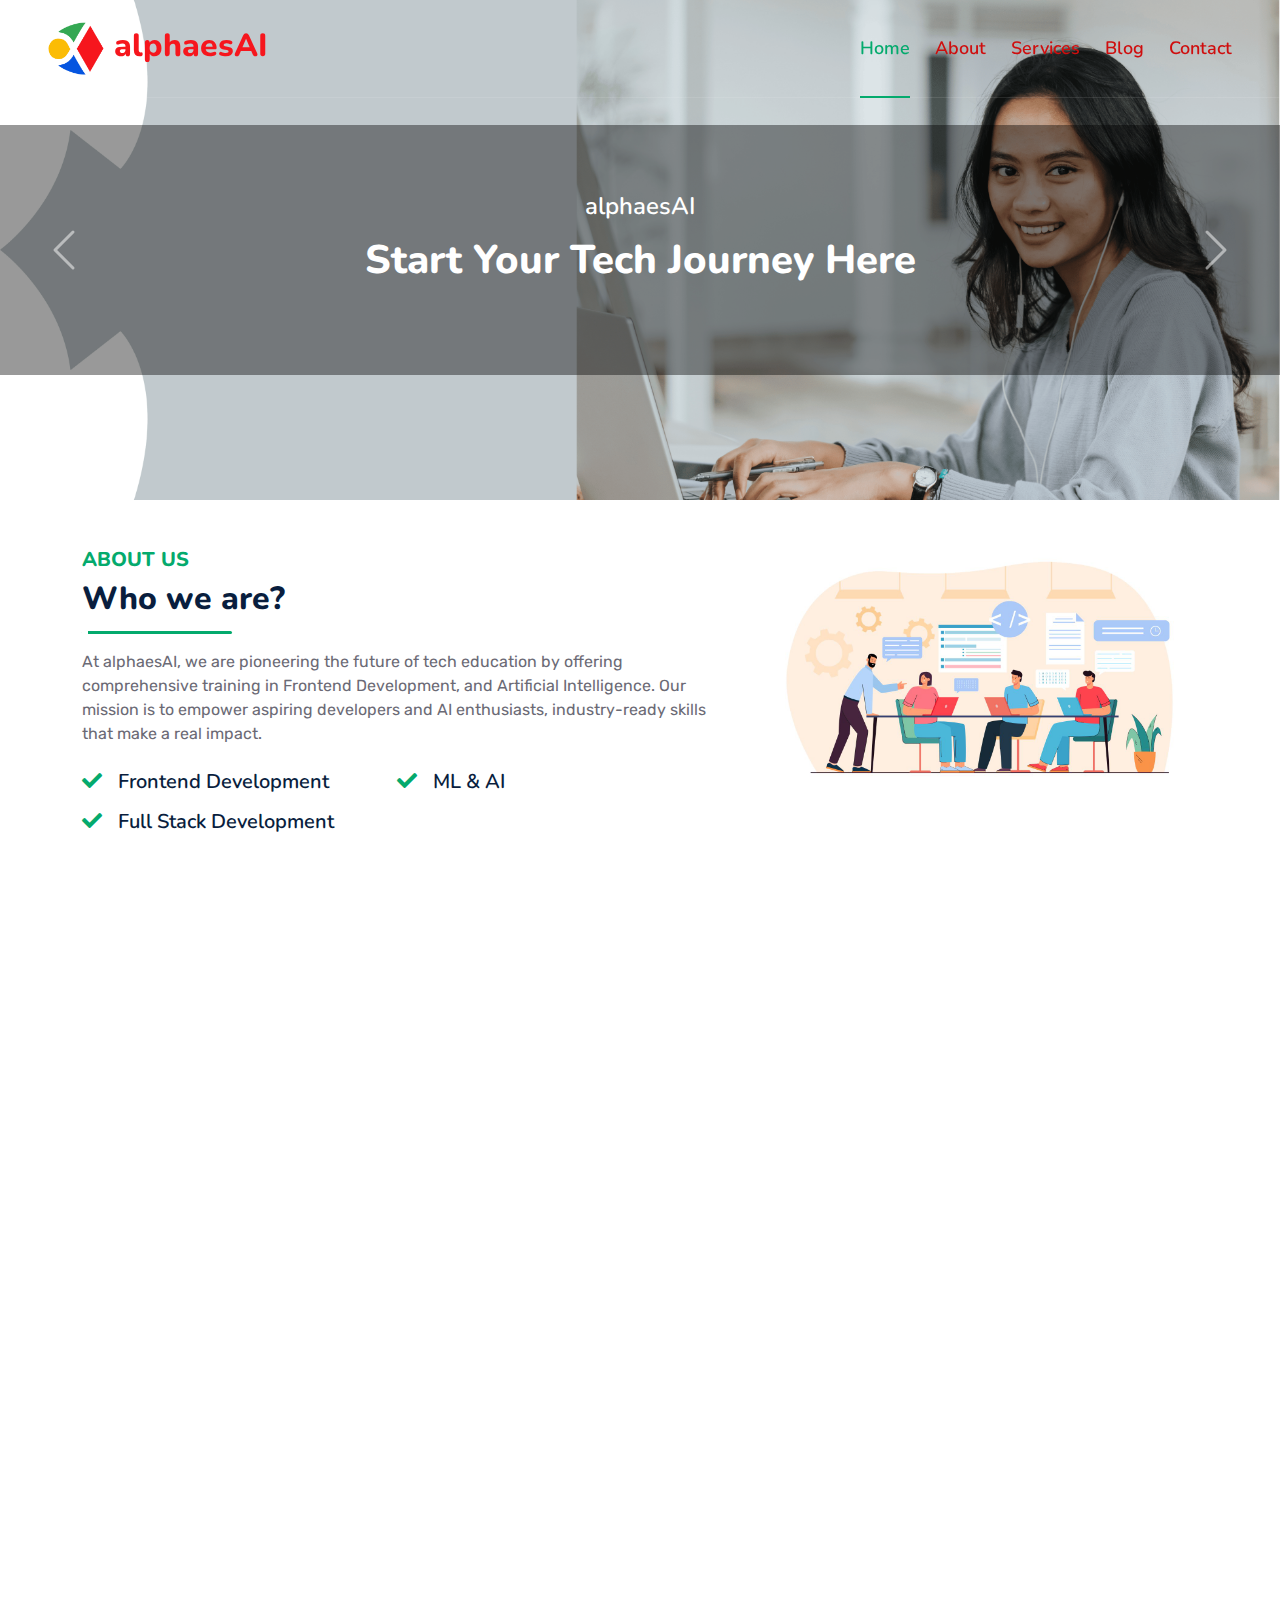
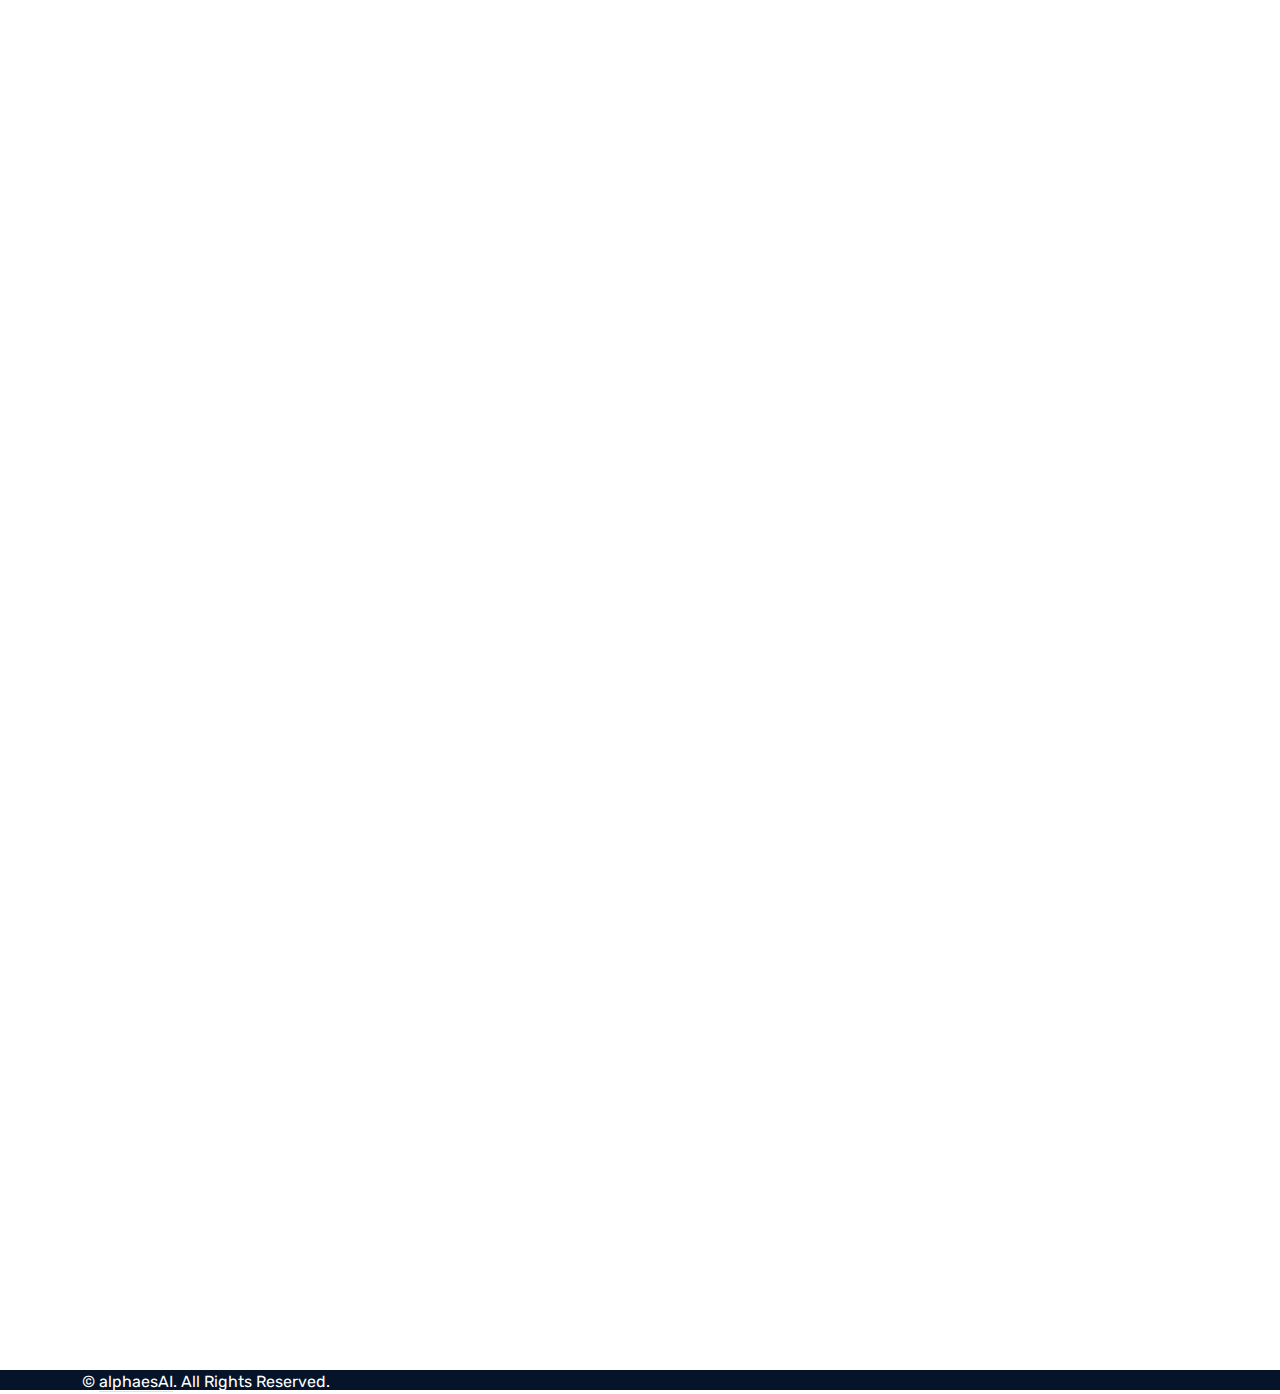
==== index.html @ 33708d2f "color change" ====
<!DOCTYPE html>
<html lang="en">

<head>
    <meta charset="utf-8">
    <title>alphaesAI-home</title>
    <meta content="width=device-width, initial-scale=1.0" name="viewport">
    <meta content="Free HTML Templates" name="keywords">
    <meta content="Free HTML Templates" name="description">

    <!-- Favicon -->
    <link href="img/favicon.ico" rel="icon">

    <!-- Google Web Fonts -->
    <link rel="preconnect" href="https://fonts.googleapis.com">
    <link rel="preconnect" href="https://fonts.gstatic.com" crossorigin>
    <link href="https://fonts.googleapis.com/css2?family=Nunito:wght@400;600;700;800&family=Rubik:wght@400;500;600;700&display=swap" rel="stylesheet">

    <!-- Icon Font Stylesheet -->
    <link href="https://cdnjs.cloudflare.com/ajax/libs/font-awesome/5.10.0/css/all.min.css" rel="stylesheet">
    <link href="https://cdn.jsdelivr.net/npm/bootstrap-icons@1.4.1/font/bootstrap-icons.css" rel="stylesheet">

    <!-- Libraries Stylesheet -->
    <link href="lib/owlcarousel/assets/owl.carousel.min.css" rel="stylesheet">
    <link href="lib/animate/animate.min.css" rel="stylesheet">

    <!-- Customized Bootstrap Stylesheet -->
    <link href="css/bootstrap.min.css" rel="stylesheet">

    <!-- Template Stylesheet -->
    <link href="css/style.css" rel="stylesheet">
</head>

<body>
    <!-- Spinner Start -->
    <div id="spinner" class="show bg-white position-fixed translate-middle w-100 vh-100 top-50 start-50 d-flex align-items-center justify-content-center">
        <div class="spinner"></div>
    </div>
    <!-- Spinner End -->


    <!-- Topbar Start -->
    <!-- <div class="container-fluid bg-dark px-5 d-none d-lg-block">
        <div class="row gx-0">
            <div class="col-lg-8 text-center text-lg-start mb-2 mb-lg-0">
                <div class="d-inline-flex align-items-center" style="height: 45px;">
                    <small class="me-3 text-light"><i class="fa fa-map-marker-alt me-2"></i>Electronic City, Bangalore</small>
                    <small class="me-3 text-light"><i class="fa fa-phone-alt me-2"></i>+91 8220850596</small>
                    <small class="text-light"><i class="fa fa-envelope-open me-2"></i>alphaesai@gmail.com</small>
                </div>
            </div>
            <div class="col-lg-4 text-center text-lg-end">
                <div class="d-inline-flex align-items-center" style="height: 45px;">
                    <a class="btn btn-sm btn-outline-light btn-sm-square rounded-circle me-2" href=""><i class="fab fa-twitter fw-normal"></i></a>
                    <a class="btn btn-sm btn-outline-light btn-sm-square rounded-circle me-2" href=""><i class="fab fa-facebook-f fw-normal"></i></a>
                    <a class="btn btn-sm btn-outline-light btn-sm-square rounded-circle me-2" href=""><i class="fab fa-linkedin-in fw-normal"></i></a>
                    <a class="btn btn-sm btn-outline-light btn-sm-square rounded-circle me-2" href=""><i class="fab fa-instagram fw-normal"></i></a>
                    <a class="btn btn-sm btn-outline-light btn-sm-square rounded-circle" href=""><i class="fab fa-youtube fw-normal"></i></a>
                </div>
            </div>
        </div>
    </div> -->
    <!-- Topbar End -->


    <!-- Navbar & Carousel Start -->
    <div class="container-fluid position-relative p-0">
        <nav class="navbar navbar-expand-lg navbar-dark px-5 py-3 py-lg-0">
            <a href="index.html" class="navbar-brand p-0">
                <h1 class="m-0 " style="color: #f6161d ;"><img class="logologo" src="img\logoalphaesai.png">alphaesAI</h1>
            </a>
            <button class="navbar-toggler" type="button" data-bs-toggle="collapse" data-bs-target="#navbarCollapse">
                <span class="fa fa-bars"></span>
            </button>
            <div class="collapse navbar-collapse" id="navbarCollapse">
                <div class="navbar-nav ms-auto py-0">
                    <a href="index.html" class="nav-item nav-link active">Home</a>
                    <a href="about.html" class="nav-item nav-link">About</a>
                    <a href="service.html" class="nav-item nav-link">Services</a>
                    <a href="blog.html" class="nav-item nav-link">Blog</a>
                    <!-- <div class="nav-item dropdown">
                        <a href="#" class="nav-link dropdown-toggle" data-bs-toggle="dropdown">Blog</a>
                        <div class="dropdown-menu m-0">
                            <a href="blog.html" class="dropdown-item">Blog Grid</a>
                            <a href="detail.html" class="dropdown-item">Blog Detail</a>
                        </div>
                    </div> -->
                    <!-- <div class="nav-item dropdown">
                        <a href="#" class="nav-link dropdown-toggle" data-bs-toggle="dropdown">Pages</a>
                        <div class="dropdown-menu m-0">
                            <a href="price.html" class="dropdown-item">Pricing Plan</a>
                            <a href="feature.html" class="dropdown-item">Our features</a>
                            <a href="team.html" class="dropdown-item">Team Members</a>
                            <a href="testimonial.html" class="dropdown-item">Testimonial</a>
                            <a href="quote.html" class="dropdown-item">Free Quote</a>
                        </div>
                    </div> -->
                    <a href="contact.html" class="nav-item nav-link">Contact</a>
                </div>
                <!-- <butaton type="button" class="btn text-primary ms-3" data-bs-toggle="modal" data-bs-target="#searchModal"><i class="fa fa-search"></i></butaton>
                <a href="https://htmlcodex.com/startup-company-website-template" class="btn btn-primary py-2 px-4 ms-3">Download Pro Version</a>
            </div> -->
        </nav>

        <div id="header-carousel" class="carousel slide carousel-fade" data-bs-ride="carousel">
            <div class="carousel-inner">
                <div class="carousel-item active">
                    <img class="w-100" src="img/look2.png" alt="Image">
                    <div class="carousel-caption d-flex flex-column align-items-center justify-content-center">
                        <div class="p-3" style="max-width: 900px;">
                            <h5 class="text-white  mb-3 animated slideInDown">alphaesAI</h5>
                            <h1 class="display-1 text-white mb-md-4 animated zoomIn">Start Your Tech Journey Here</h1>
                            <!-- <a href="quote.html" class="btn btn-primary py-md-3 px-md-5 me-3 animated slideInLeft">Free Quote</a>
                            <a href="" class="btn btn-outline-light py-md-3 px-md-5 animated slideInRight">Contact Us</a> -->
                        </div>
                    </div>
                </div>
                <div class="carousel-item">
                    <img class="w-100" src="img/look3.png" alt="Image">
                    <div class="carousel-caption d-flex flex-column align-items-center justify-content-center">
                        <div class="p-3" style="max-width: 900px;">
                            <h5 class="text-white mb-3 animated slideInDown">alphaesAI</h5>
                            <h1 class="display-1 text-white mb-md-4 animated zoomIn">Start Your Tech Journey Here</h1>
                            <!-- <a href="quote.html" class="btn btn-primary py-md-3 px-md-5 me-3 animated slideInLeft">Free Quote</a>
                            <a href="" class="btn btn-outline-light py-md-3 px-md-5 animated slideInRight">Contact Us</a> -->
                        </div>
                    </div>
                </div>
            </div>
            <button class="carousel-control-prev" type="button" data-bs-target="#header-carousel"
                data-bs-slide="prev">
                <span class="carousel-control-prev-icon" aria-hidden="true"></span>
                <span class="visually-hidden">Previous</span>
            </button>
            <button class="carousel-control-next" type="button" data-bs-target="#header-carousel"
                data-bs-slide="next">
                <span class="carousel-control-next-icon" aria-hidden="true"></span>
                <span class="visually-hidden">Next</span>
            </button>
        </div>
    </div>
    <!-- Navbar & Carousel End -->


    <!-- Full Screen Search Start -->
    <div class="modal fade" id="searchModal" tabindex="-1">
        <div class="modal-dialog modal-fullscreen">
            <div class="modal-content" style="background: rgba(9, 30, 62, .7);">
                <div class="modal-header border-0">
                    <button type="button" class="btn bg-white btn-close" data-bs-dismiss="modal" aria-label="Close"></button>
                </div>
                <div class="modal-body d-flex align-items-center justify-content-center">
                    <div class="input-group" style="max-width: 600px;">
                        <input type="text" class="form-control bg-transparent border-primary p-3" placeholder="Type search keyword">
                        <button class="btn btn-primary px-4"><i class="bi bi-search"></i></button>
                    </div>
                </div>
            </div>
        </div>
    </div>
    <!-- Full Screen Search End -->


    <!-- Facts Start -->
    <!-- <div class="container-fluid facts py-5 pt-lg-0">
        <div class="container py-5 pt-lg-0">
            <div class="row gx-0">
                <div class="col-lg-4 wow zoomIn" data-wow-delay="0.1s">
                    <div class="bg-primary shadow d-flex align-items-center justify-content-center p-4" style="height: 150px;">
                        <div class="bg-white d-flex align-items-center justify-content-center rounded mb-2" style="width: 60px; height: 60px;">
                            <i class="fa fa-users text-primary"></i>
                        </div>
                        <div class="ps-4">
                            <h5 class="text-white mb-0">Happy Clients</h5>
                            <h1 class="text-white mb-0" data-toggle="counter-up">12345</h1>
                        </div>
                    </div>
                </div>
                <div class="col-lg-4 wow zoomIn" data-wow-delay="0.3s">
                    <div class="bg-light shadow d-flex align-items-center justify-content-center p-4" style="height: 150px;">
                        <div class="bg-primary d-flex align-items-center justify-content-center rounded mb-2" style="width: 60px; height: 60px;">
                            <i class="fa fa-check text-white"></i>
                        </div>
                        <div class="ps-4">
                            <h5 class="text-primary mb-0">Projects Done</h5>
                            <h1 class="mb-0" data-toggle="counter-up">12345</h1>
                        </div>
                    </div>
                </div>
                <div class="col-lg-4 wow zoomIn" data-wow-delay="0.6s">
                    <div class="bg-primary shadow d-flex align-items-center justify-content-center p-4" style="height: 150px;">
                        <div class="bg-white d-flex align-items-center justify-content-center rounded mb-2" style="width: 60px; height: 60px;">
                            <i class="fa fa-award text-primary"></i>
                        </div>
                        <div class="ps-4">
                            <h5 class="text-white mb-0">Win Awards</h5>
                            <h1 class="text-white mb-0" data-toggle="counter-up">12345</h1>
                        </div>
                    </div>
                </div>
            </div>
        </div>
    </div> -->
    <!-- Facts Start -->


    <!-- About Start -->
    <div class="container-fluid pt-5 wow fadeInUp" data-wow-delay="0.1s">
        <div class="container ">
            <div class="row g-5">
                <div class="col-lg-7">
                    <div class="section-title position-relative pb-3 mb-3">
                        <h5 class="fw-bold text-uppercase " style="color: var(--primary);">About Us</h5>
                        <h1 class="mb-0">Who we are? </h1>
                    </div>
                    <p class="mb-4">At alphaesAI, we are pioneering the future of tech education by offering comprehensive training in Frontend Development, 
                        and Artificial Intelligence. 
                        Our mission is to empower aspiring developers and AI enthusiasts, 
                        industry-ready skills that make a real impact.</p>
                        <div class="row g-0 ">
              
                            <div class="col-sm-6 wow zoomIn" data-wow-delay="0.2s">
              
                              <h5 class="mb-3">
                                <i class="fa fa-check me-3" style="color: var(--primary);"></i>Frontend Development
                              </h5>
                              <h5 class="mb-3">
                                <i class="fa fa-check me-3" style="color: var(--primary);"></i>Full Stack Development
                              </h5>
                            </div>
                            <div class="col-sm-6 wow zoomIn" data-wow-delay="0.4s">
                              
                              <h5 class="mb-5 sm-md-0">
                                <i class="fa fa-check me-3" style="color: var(--primary);"></i>ML & AI
                              </h5>
                              <!-- <h5 class="mb-3">
                                <i class="fa fa-check text-primary me-3"></i>Fair Prices
                              </h5> -->
                            </div>
                            
                          </div>
                    <!-- <div class="d-flex align-items-center mb-4 wow fadeIn" data-wow-delay="0.6s">
                        <div class="bg-primary d-flex align-items-center justify-content-center rounded" style="width: 60px; height: 60px;">
                            <i class="fa fa-phone-alt text-white"></i>
                        </div>
                        <div class="ps-4">
                            <h5 class="mb-2">Call to ask any question</h5>
                            <h4 class="text-primary mb-0">+012 345 6789</h4>
                        </div>
                    </div>
                    <a href="quote.html" class="btn  py-2 px-4 mb-2 wow zoomIn" style="background-color: red; color:white" data-wow-delay="0.9s">Learn More</a> -->
                </div>

                <div class="col-lg-5 whoweareimage"  style="min-height: 380px;">
                    <div class="position-relative h-100">
                        <img class="position-absolute w-100 rounded wow zoomIn"data-wow-delay="0.9s" src="img/whoweare.jpg" style="object-fit: cover;">
                    </div>
                </div>
            </div>
        </div>
    </div>
    <!-- About End -->


    <!-- Features Start -->
    <div class="container-fluid  md-py-5 wow fadeInUp" data-wow-delay="0.1s"  style="background-color: var(--secondary);">
        <div class="container py-5 ">
            <div class="section-title text-center position-relative pb-3 mb-5 mx-auto" style="max-width: 600px;">
                <h5 class="fw-bold text-uppercase" style="color: var(--primary);">Why Choose Us</h5>
                <h1 class="mb-0">Real World Learning From Day 01</h1>
            </div>
            <div class="row g-5">
                <div class="col-lg-4">
                    <div class="row g-5">
                        <div class="col-12 wow zoomIn d-flex flex-row " data-wow-delay="0.2s">
                            <!-- <div class="bg-primary rounded d-flex align-items-center justify-content-center mb-3" style="width: 60px; height: 60px;">
                                <i class="fa fa-cubes text-white"></i>
                            </div> -->
                            <div class="service-icon mb-3 align-items-center d-flex flex-row justify-content-center px-4">
                                <!-- <i class="fa fa-shield-alt text-white"></i> -->
                                <img src="img/ui&ux.png">
                            </div>
                            
                            <div>
                                <h4>Frontend Development</h4>
                            <p class="mb-0">
                                Focuses on creating the user interface (UI) and user experience (UX) of a website or web application.
                            </p>
                            </div>
                        </div>
                        <div class="col-12 wow zoomIn d-flex flex-row " data-wow-delay="0.2s">
                            <!-- <div class="bg-primary rounded d-flex align-items-center justify-content-center mb-3" style="width: 60px; height: 60px;">
                                <i class="fa fa-cubes text-white"></i>
                            </div> -->
                            <div class="service-icon mb-3 align-items-center d-flex flex-row justify-content-center px-4">
                                <!-- <i class="fa fa-shield-alt text-white"></i> -->
                                <img src="img/fullstack.png">
                            </div>
                            
                            <div>
                                <h4>Full Stack Development</h4>
                            <p class="mb-0">
                                Involves working on both the front-end (client-side) and back-end (server-side) portions
                                of a web application. 
                            </p>
                            </div>
                        </div>
                        
                    </div>
                </div>
                <div class="col-lg-4  wow zoomIn" data-wow-delay="0.9s" style="min-height: 350px;">
                    <div class="position-relative h-100">
                        <img class="position-absolute w-100 h-100 rounded wow zoomIn" data-wow-delay="0.1s" src="img/teachins.png" style="object-fit: cover;">
                    </div>
                </div>
                <div class="col-lg-4">
                    <div class="col-12 wow zoomIn d-flex flex-row " data-wow-delay="0.2s">
                        <!-- <div class="bg-primary rounded d-flex align-items-center justify-content-center mb-3" style="width: 60px; height: 60px;">
                            <i class="fa fa-cubes text-white"></i>
                        </div> -->
                        <div class="service-icon mb-3 align-items-center d-flex flex-row justify-content-center px-4">
                            <!-- <i class="fa fa-shield-alt text-white"></i> -->
                            <img src="img/ai.png">
                        </div>
                        
                        <div>
                            <h4>ML & AI</h4>
                        <p class="mb-0">
                            Transformative fields that enable computers to learn from data, make decisions, 
                                and perform tasks that traditionally require human intelligence.</p>
                        </div>
                    </div>
                    
                </div>
            </div>
        </div>
    </div>
    <!-- Features Start -->


    <!-- Service Start -->
    <div class="container-fluid pt-5 wow fadeInUp" data-wow-delay="0.1s">
        <div class="container md-py-5 py-3 ">
            <div class="section-title text-center position-relative pb-3 mb-5 mx-auto" style="max-width: 600px;">
                <h5 class="fw-bold text-uppercase" style="color: var(--primary);">Our Services</h5>
                <h1 class="mb-0">Unleash Your Talents With Hands On Internships</h1>
            </div>
            <div class="row g-5">
                <div class="col-lg-4 col-md-6 wow zoomIn" data-wow-delay="0.3s">
                    <div class="service-item rounded d-flex flex-column align-items-center justify-content-center text-center box" style="background-color: var(--secondary);">
                        <!-- <div class="service-icon">
                            <i class="fa fa-code text-white"></i>
                        </div> -->
                        <img src="img\ui&ux.png" class="mb-3">
                        <h4 class="mb-3">Frontend Development </h4>
                        <p class="m-0">UI & UX</p>
                        <!-- <a class="btn btn-lg btn-primary rounded" href="">
                            <i class="bi bi-arrow-right"></i>
                        </a> -->
                    </div>
                </div>
                <div class="col-lg-4 col-md-6 wow zoomIn" data-wow-delay="0.6s">
                    <div class="service-item rounded d-flex flex-column align-items-center justify-content-center text-center box" style="background-color: var(--secondary);">
                        <!-- <div class="service-icon">
                            <i class="fa fa-chart-pie text-white"></i>
                        </div> -->
                        <img src="img\fullstack.png" class="mb-3">
                        <h4 class="mb-3">Fullstack Development</h4>
                        <p class="m-0">Clinet & Server Side</p>
                        <!-- <a class="btn btn-lg btn-primary rounded" href="">
                            <i class="bi bi-arrow-right"></i>
                        </a> -->
                    </div>
                </div>
                <div class="col-lg-4 col-md-6 wow zoomIn" data-wow-delay="0.9s">
                    <div class="service-item rounded d-flex flex-column align-items-center justify-content-center text-center box" style="background-color: var(--secondary);">
                        <!-- <div class="service-icon">
                            <i class="fab fa-android text-white"></i>
                        </div> -->
                        <img src="img/ai.png" class="mb-3">
                        <h4 class="mb-3">AI & ML</h4>
                        <p class="m-0">Human Intelligence</p>
                        <!-- <a class="btn btn-lg btn-primary rounded" href="">
                            <i class="bi bi-arrow-right"></i>
                        </a> -->
                    </div>
                </div>
                <!-- <div class="col-lg-4 col-md-6 wow zoomIn" data-wow-delay="0.3s">
                    <div class="service-item bg-light rounded d-flex flex-column align-items-center justify-content-center text-center">
                        <div class="service-icon">
                            <i class="fab fa-android text-white"></i>
                        </div>
                        <h4 class="mb-3">Apps Development</h4>
                        <p class="m-0">Amet justo dolor lorem kasd amet magna sea stet eos vero lorem ipsum dolore sed</p>
                        <a class="btn btn-lg btn-primary rounded" href="">
                            <i class="bi bi-arrow-right"></i>
                        </a>
                    </div>
                </div>
                <div class="col-lg-4 col-md-6 wow zoomIn" data-wow-delay="0.6s">
                    <div class="service-item bg-light rounded d-flex flex-column align-items-center justify-content-center text-center">
                        <div class="service-icon">
                            <i class="fa fa-search text-white"></i>
                        </div>
                        <h4 class="mb-3">SEO Optimization</h4>
                        <p class="m-0">Amet justo dolor lorem kasd amet magna sea stet eos vero lorem ipsum dolore sed</p>
                        <a class="btn btn-lg btn-primary rounded" href="">
                            <i class="bi bi-arrow-right"></i>
                        </a>
                    </div>
                </div>
                <div class="col-lg-4 col-md-6 wow zoomIn" data-wow-delay="0.9s">
                    <div class="position-relative bg-primary rounded h-100 d-flex flex-column align-items-center justify-content-center text-center p-5">
                        <h3 class="text-white mb-3">Call Us For Quote</h3>
                        <p class="text-white mb-3">Clita ipsum magna kasd rebum at ipsum amet dolor justo dolor est magna stet eirmod</p>
                        <h2 class="text-white mb-0">+012 345 6789</h2>
                    </div>
                </div> -->
            </div>
        </div>
    </div>
    <!-- Service End -->


    <!-- Pricing Plan Start -->
    <!-- <div class="container-fluid py-5 wow fadeInUp" data-wow-delay="0.1s">
        <div class="container py-5">
            <div class="section-title text-center position-relative pb-3 mb-5 mx-auto" style="max-width: 600px;">
                <h5 class="fw-bold text-primary text-uppercase">Pricing Plans</h5>
                <h1 class="mb-0">We are Offering Competitive Prices for Our Clients</h1>
            </div>
            <div class="row g-0">
                <div class="col-lg-4 wow slideInUp" data-wow-delay="0.6s">
                    <div class="bg-light rounded">
                        <div class="border-bottom py-4 px-5 mb-4">
                            <h4 class="text-primary mb-1">Basic Plan</h4>
                            <small class="text-uppercase">For Small Size Business</small>
                        </div>
                        <div class="p-5 pt-0">
                            <h1 class="display-5 mb-3">
                                <small class="align-top" style="font-size: 22px; line-height: 45px;">$</small>49.00<small
                                    class="align-bottom" style="font-size: 16px; line-height: 40px;">/ Month</small>
                            </h1>
                            <div class="d-flex justify-content-between mb-3"><span>HTML5 & CSS3</span><i class="fa fa-check text-primary pt-1"></i></div>
                            <div class="d-flex justify-content-between mb-3"><span>Bootstrap v5</span><i class="fa fa-check text-primary pt-1"></i></div>
                            <div class="d-flex justify-content-between mb-3"><span>Responsive Layout</span><i class="fa fa-times text-danger pt-1"></i></div>
                            <div class="d-flex justify-content-between mb-2"><span>Cross-browser Support</span><i class="fa fa-times text-danger pt-1"></i></div>
                            <a href="" class="btn btn-primary py-2 px-4 mt-4">Order Now</a>
                        </div>
                    </div>
                </div>
                <div class="col-lg-4 wow slideInUp" data-wow-delay="0.3s">
                    <div class="bg-white rounded shadow position-relative" style="z-index: 1;">
                        <div class="border-bottom py-4 px-5 mb-4">
                            <h4 class="text-primary mb-1">Standard Plan</h4>
                            <small class="text-uppercase">For Medium Size Business</small>
                        </div>
                        <div class="p-5 pt-0">
                            <h1 class="display-5 mb-3">
                                <small class="align-top" style="font-size: 22px; line-height: 45px;">$</small>99.00<small
                                    class="align-bottom" style="font-size: 16px; line-height: 40px;">/ Month</small>
                            </h1>
                            <div class="d-flex justify-content-between mb-3"><span>HTML5 & CSS3</span><i class="fa fa-check text-primary pt-1"></i></div>
                            <div class="d-flex justify-content-between mb-3"><span>Bootstrap v5</span><i class="fa fa-check text-primary pt-1"></i></div>
                            <div class="d-flex justify-content-between mb-3"><span>Responsive Layout</span><i class="fa fa-check text-primary pt-1"></i></div>
                            <div class="d-flex justify-content-between mb-2"><span>Cross-browser Support</span><i class="fa fa-times text-danger pt-1"></i></div>
                            <a href="" class="btn btn-primary py-2 px-4 mt-4">Order Now</a>
                        </div>
                    </div>
                </div>
                <div class="col-lg-4 wow slideInUp" data-wow-delay="0.9s">
                    <div class="bg-light rounded">
                        <div class="border-bottom py-4 px-5 mb-4">
                            <h4 class="text-primary mb-1">Advanced Plan</h4>
                            <small class="text-uppercase">For Large Size Business</small>
                        </div>
                        <div class="p-5 pt-0">
                            <h1 class="display-5 mb-3">
                                <small class="align-top" style="font-size: 22px; line-height: 45px;">$</small>149.00<small
                                    class="align-bottom" style="font-size: 16px; line-height: 40px;">/ Month</small>
                            </h1>
                            <div class="d-flex justify-content-between mb-3"><span>HTML5 & CSS3</span><i class="fa fa-check text-primary pt-1"></i></div>
                            <div class="d-flex justify-content-between mb-3"><span>Bootstrap v5</span><i class="fa fa-check text-primary pt-1"></i></div>
                            <div class="d-flex justify-content-between mb-3"><span>Responsive Layout</span><i class="fa fa-check text-primary pt-1"></i></div>
                            <div class="d-flex justify-content-between mb-2"><span>Cross-browser Support</span><i class="fa fa-check text-primary pt-1"></i></div>
                            <a href="" class="btn btn-primary py-2 px-4 mt-4">Order Now</a>
                        </div>
                    </div>
                </div>
            </div>
        </div>
    </div> -->
    <!-- Pricing Plan End -->


    <!-- Quote Start -->
    <!-- <div class="container-fluid py-5 wow fadeInUp" data-wow-delay="0.1s">
        <div class="container py-5">
            <div class="row g-5">
                <div class="col-lg-7">
                    <div class="section-title position-relative pb-3 mb-5">
                        <h5 class="fw-bold text-primary text-uppercase">Request A Quote</h5>
                        <h1 class="mb-0">Need A Free Quote? Please Feel Free to Contact Us</h1>
                    </div>
                    <div class="row gx-3">
                        <div class="col-sm-6 wow zoomIn" data-wow-delay="0.2s">
                            <h5 class="mb-4"><i class="fa fa-reply text-primary me-3"></i>Reply within 24 hours</h5>
                        </div>
                        <div class="col-sm-6 wow zoomIn" data-wow-delay="0.4s">
                            <h5 class="mb-4"><i class="fa fa-phone-alt text-primary me-3"></i>24 hrs telephone support</h5>
                        </div>
                    </div>
                    <p class="mb-4">Eirmod sed tempor lorem ut dolores. Aliquyam sit sadipscing kasd ipsum. Dolor ea et dolore et at sea ea at dolor, justo ipsum duo rebum sea invidunt voluptua. Eos vero eos vero ea et dolore eirmod et. Dolores diam duo invidunt lorem. Elitr ut dolores magna sit. Sea dolore sanctus sed et. Takimata takimata sanctus sed.</p>
                    <div class="d-flex align-items-center mt-2 wow zoomIn" data-wow-delay="0.6s">
                        <div class="bg-primary d-flex align-items-center justify-content-center rounded" style="width: 60px; height: 60px;">
                            <i class="fa fa-phone-alt text-white"></i>
                        </div>
                        <div class="ps-4">
                            <h5 class="mb-2">Call to ask any question</h5>
                            <h4 class="text-primary mb-0">+012 345 6789</h4>
                        </div>
                    </div>
                </div>
                <div class="col-lg-5">
                    <div class="bg-primary rounded h-100 d-flex align-items-center p-5 wow zoomIn" data-wow-delay="0.9s">
                        <form>
                            <div class="row g-3">
                                <div class="col-xl-12">
                                    <input type="text" class="form-control bg-light border-0" placeholder="Your Name" style="height: 55px;">
                                </div>
                                <div class="col-12">
                                    <input type="email" class="form-control bg-light border-0" placeholder="Your Email" style="height: 55px;">
                                </div>
                                <div class="col-12">
                                    <select class="form-select bg-light border-0" style="height: 55px;">
                                        <option selected>Select A Service</option>
                                        <option value="1">Service 1</option>
                                        <option value="2">Service 2</option>
                                        <option value="3">Service 3</option>
                                    </select>
                                </div>
                                <div class="col-12">
                                    <textarea class="form-control bg-light border-0" rows="3" placeholder="Message"></textarea>
                                </div>
                                <div class="col-12">
                                    <button class="btn btn-dark w-100 py-3" type="submit">Request A Quote</button>
                                </div>
                            </div>
                        </form>
                    </div>
                </div>
            </div>
        </div>
    </div> -->
    <!-- Quote End -->


    <!-- Testimonial Start -->
    <!-- <div class="container-fluid py-5 wow fadeInUp" data-wow-delay="0.1s">
        <div class="container py-5">
            <div class="section-title text-center position-relative pb-3 mb-4 mx-auto" style="max-width: 600px;">
                <h5 class="fw-bold text-primary text-uppercase">Testimonial</h5>
                <h1 class="mb-0">What Our Clients Say About Our Digital Services</h1>
            </div>
            <div class="owl-carousel testimonial-carousel wow fadeInUp" data-wow-delay="0.6s">
                <div class="testimonial-item bg-light my-4">
                    <div class="d-flex align-items-center border-bottom pt-5 pb-4 px-5">
                        <img class="img-fluid rounded" src="img/testimonial-1.jpg" style="width: 60px; height: 60px;" >
                        <div class="ps-4">
                            <h4 class="text-primary mb-1">Client Name</h4>
                            <small class="text-uppercase">Profession</small>
                        </div>
                    </div>
                    <div class="pt-4 pb-5 px-5">
                        Dolor et eos labore, stet justo sed est sed. Diam sed sed dolor stet amet eirmod eos labore diam
                    </div>
                </div>
                <div class="testimonial-item bg-light my-4">
                    <div class="d-flex align-items-center border-bottom pt-5 pb-4 px-5">
                        <img class="img-fluid rounded" src="img/testimonial-2.jpg" style="width: 60px; height: 60px;" >
                        <div class="ps-4">
                            <h4 class="text-primary mb-1">Client Name</h4>
                            <small class="text-uppercase">Profession</small>
                        </div>
                    </div>
                    <div class="pt-4 pb-5 px-5">
                        Dolor et eos labore, stet justo sed est sed. Diam sed sed dolor stet amet eirmod eos labore diam
                    </div>
                </div>
                <div class="testimonial-item bg-light my-4">
                    <div class="d-flex align-items-center border-bottom pt-5 pb-4 px-5">
                        <img class="img-fluid rounded" src="img/testimonial-3.jpg" style="width: 60px; height: 60px;" >
                        <div class="ps-4">
                            <h4 class="text-primary mb-1">Client Name</h4>
                            <small class="text-uppercase">Profession</small>
                        </div>
                    </div>
                    <div class="pt-4 pb-5 px-5">
                        Dolor et eos labore, stet justo sed est sed. Diam sed sed dolor stet amet eirmod eos labore diam
                    </div>
                </div>
                <div class="testimonial-item bg-light my-4">
                    <div class="d-flex align-items-center border-bottom pt-5 pb-4 px-5">
                        <img class="img-fluid rounded" src="img/testimonial-4.jpg" style="width: 60px; height: 60px;" >
                        <div class="ps-4">
                            <h4 class="text-primary mb-1">Client Name</h4>
                            <small class="text-uppercase">Profession</small>
                        </div>
                    </div>
                    <div class="pt-4 pb-5 px-5">
                        Dolor et eos labore, stet justo sed est sed. Diam sed sed dolor stet amet eirmod eos labore diam
                    </div>
                </div>
            </div>
        </div>
    </div> -->
    <!-- Testimonial End -->


    <!-- Team Start -->
    <!-- <div class="container-fluid py-5 wow fadeInUp" data-wow-delay="0.1s">
        <div class="container py-5">
            <div class="section-title text-center position-relative pb-3 mb-5 mx-auto" style="max-width: 600px;">
                <h5 class="fw-bold text-primary text-uppercase">Team Members</h5>
                <h1 class="mb-0">Professional Stuffs Ready to Help Your Business</h1>
            </div>
            <div class="row g-5">
                <div class="col-lg-4 wow slideInUp" data-wow-delay="0.3s">
                    <div class="team-item bg-light rounded overflow-hidden">
                        <div class="team-img position-relative overflow-hidden">
                            <img class="img-fluid w-100" src="img/team-1.jpg" alt="">
                            <div class="team-social">
                                <a class="btn btn-lg btn-primary btn-lg-square rounded" href=""><i class="fab fa-twitter fw-normal"></i></a>
                                <a class="btn btn-lg btn-primary btn-lg-square rounded" href=""><i class="fab fa-facebook-f fw-normal"></i></a>
                                <a class="btn btn-lg btn-primary btn-lg-square rounded" href=""><i class="fab fa-instagram fw-normal"></i></a>
                                <a class="btn btn-lg btn-primary btn-lg-square rounded" href=""><i class="fab fa-linkedin-in fw-normal"></i></a>
                            </div>
                        </div>
                        <div class="text-center py-4">
                            <h4 class="text-primary">Full Name</h4>
                            <p class="text-uppercase m-0">Designation</p>
                        </div>
                    </div>
                </div>
                <div class="col-lg-4 wow slideInUp" data-wow-delay="0.6s">
                    <div class="team-item bg-light rounded overflow-hidden">
                        <div class="team-img position-relative overflow-hidden">
                            <img class="img-fluid w-100" src="img/team-2.jpg" alt="">
                            <div class="team-social">
                                <a class="btn btn-lg btn-primary btn-lg-square rounded" href=""><i class="fab fa-twitter fw-normal"></i></a>
                                <a class="btn btn-lg btn-primary btn-lg-square rounded" href=""><i class="fab fa-facebook-f fw-normal"></i></a>
                                <a class="btn btn-lg btn-primary btn-lg-square rounded" href=""><i class="fab fa-instagram fw-normal"></i></a>
                                <a class="btn btn-lg btn-primary btn-lg-square rounded" href=""><i class="fab fa-linkedin-in fw-normal"></i></a>
                            </div>
                        </div>
                        <div class="text-center py-4">
                            <h4 class="text-primary">Full Name</h4>
                            <p class="text-uppercase m-0">Designation</p>
                        </div>
                    </div>
                </div>
                <div class="col-lg-4 wow slideInUp" data-wow-delay="0.9s">
                    <div class="team-item bg-light rounded overflow-hidden">
                        <div class="team-img position-relative overflow-hidden">
                            <img class="img-fluid w-100" src="img/team-3.jpg" alt="">
                            <div class="team-social">
                                <a class="btn btn-lg btn-primary btn-lg-square rounded" href=""><i class="fab fa-twitter fw-normal"></i></a>
                                <a class="btn btn-lg btn-primary btn-lg-square rounded" href=""><i class="fab fa-facebook-f fw-normal"></i></a>
                                <a class="btn btn-lg btn-primary btn-lg-square rounded" href=""><i class="fab fa-instagram fw-normal"></i></a>
                                <a class="btn btn-lg btn-primary btn-lg-square rounded" href=""><i class="fab fa-linkedin-in fw-normal"></i></a>
                            </div>
                        </div>
                        <div class="text-center py-4">
                            <h4 class="text-primary">Full Name</h4>
                            <p class="text-uppercase m-0">Designation</p>
                        </div>
                    </div>
                </div>
            </div>
        </div>
    </div> -->
    <!-- Team End -->

    <!-- Blog Start -->
    <div class="container-fluid md-py-5 wcu wow fadeInUp" data-wow-delay="0.1s">
        <div class="container py-5">
            <div class="section-title text-center position-relative pb-3 mb-5 mx-auto" style="max-width: 600px;">
                <h5 class="fw-bold text-uppercase" style="color: var(--primary);">Latest Blog</h5>
                <h1 class="mb-0">See What's New In Our Blog</h1>
            </div>

            <div class="row g-4">
                <div class="col-lg-4 wow fadeIn" data-wow-delay="0.3s">
                    <div class="blog-item position-relative overflow-hidden rounded mb-2">
                        <img class="img-fluid" src="img/Bfront.jpeg" alt="">
                        <a class="blog-overlay text-decoration-none" href="blog_frontend.html">
                            <h4 class="mb-3" style="color: white;">How to Build a UI & UX</h4>
                            <p style="color: white;">HTML, CSS, and JavaScript are the foundational languages</p>
                            <span class="text-white rm">Read More  <i class="fa fa-arrow-right px-2"></i> </span>
                        </a>
                    </div>
                </div>
                <div class="col-lg-4 wow fadeIn" data-wow-delay="0.3s">
                    <div class="blog-item position-relative overflow-hidden rounded mb-2">
                        <img class="img-fluid" src="img/Bfullstack.jpeg" alt="">
                        <a class="blog-overlay text-decoration-none" href="blog_fullstack.html">
                            <h4 class="mb-3" style="color: white;">Learn more about Fullstack</h4>
                            <p style="color: white;">The process of working on both the front end and back end of a web application</p>
                            <span class="text-white rm">Read More  <i class="fa fa-arrow-right px-2"></i> </span>
                        </a>
                    </div>
                </div>
                <div class="col-lg-4 wow fadeIn" data-wow-delay="0.3s">
                    <div class="blog-item position-relative overflow-hidden rounded mb-2">
                        <img class="img-fluid" src="img/Baiml.jpeg" alt="">
                        <a class="blog-overlay text-decoration-none" href="blog_ai&ml.html">
                            <h4 class="mb-3" style="color: white;">Artificial Intelligence</h4>
                            <p style="color: white;">Artificial Intelligence and Machine Learning: How Machines are Transforming Our World</p>
                            <span class="text-white">Read More  <i class="fa fa-arrow-right px-2"></i> </span>
                        </a>
                    </div>
                </div>
            </div>

            <!-- <div class="row g-5">
                <div class="col-lg-4 wow slideInUp" data-wow-delay="0.3s">
                    <div class="blog-item rounded overflow-hidden blog-box" style="background-color: var(--secondary);">
                        <div class="blog-img position-relative overflow-hidden">
                            <img class="img-fluid" src="img/front.jpeg" alt="">
                            <a class="position-absolute top-0 start-0 text-white rounded-end mt-5 py-2 px-4" style="background-color: var(--primary);" href="">Frontend</a>
                        </div>
                        <div class="p-4">
                            <div class="d-flex mb-3">
                                <small class="me-3"><i class="far fa-user text-primary me-2"></i>John Doe</small>
                                <small><i class="far fa-calendar-alt text-primary me-2"></i>01 Jan, 2045</small>
                            </div>
                            <h4 class="mb-3">How to Build a UI & UX</h4>
                            <p>HTML, CSS, and JavaScript are the foundational languages</p>
                            <a class="text-uppercase" href="blog_frontend.html" style="color: var(--accent); font-weight: bolder;">Read More <i class="bi bi-arrow-right"></i></a>
                        </div>
                    </div>
                </div>
                <div class="col-lg-4 wow slideInUp" data-wow-delay="0.6s">
                    <div class="blog-item rounded overflow-hidden blog-box" style="background-color: var(--secondary);">
                        <div class="blog-img position-relative overflow-hidden">
                            <img class="img-fluid" src="img/blogfullstack.jpg" alt="">
                            <a class="position-absolute top-0 start-0 text-white rounded-end mt-5 py-2 px-4" style="background-color: var(--primary);" href="">Fullstack</a>
                        </div>
                        <div class="p-4">
                            <div class="d-flex mb-3">
                                <small class="me-3"><i class="far fa-user text-primary me-2"></i>John Doe</small>
                                <small><i class="far fa-calendar-alt text-primary me-2"></i>01 Jan, 2045</small>
                            </div>
                            <h4 class="mb-3">Learn more about Fullstack</h4>
                            <p>The process of working on both the front end and back end of a web application</p>
                            <a class="text-uppercase" href="blog_fullstack.html" style="color: var(--accent); font-weight: bolder;">Read More <i class="bi bi-arrow-right"></i></a>
                        </div>
                    </div>
                </div>
                <div class="col-lg-4 wow slideInUp" data-wow-delay="0.9s">
                    <div class="blog-item rounded overflow-hidden blog-box" style="background-color: var(--secondary);">
                        <div class="blog-img position-relative overflow-hidden">
                            <img class="img-fluid" src="img/blogai&ml.jpg" alt="">
                            <a class="position-absolute top-0 start-0 text-white rounded-end mt-5 py-2 px-4" style="background-color: var(--primary);" href="">Web Design</a>
                        </div>
                        <div class="p-4">
                            <div class="d-flex mb-3">
                                <small class="me-3"><i class="far fa-user text-primary me-2"></i>John Doe</small>
                                <small><i class="far fa-calendar-alt text-primary me-2"></i>01 Jan, 2045</small>
                            </div>
                            <h4 class="mb-3">Artificial Intelligence</h4>
                            <p>Artificial Intelligence and Machine Learning: How Machines are Transforming Our World</p>
                            <a class="text-uppercase" href="blog_ai&ml.html" style="color: var(--accent); font-weight: bolder;">Read More <i class="bi bi-arrow-right"></i></a>
                        </div>
                    </div>
                </div>
            </div> -->
        </div>
    </div>
    <!-- Blog Start -->


    <!-- Vendor Start -->
    <!-- <div class="container-fluid py-5 wow fadeInUp" data-wow-delay="0.1s">
        <div class="container py-5 mb-5">
            <div class="bg-white">
                <div class="owl-carousel vendor-carousel">
                    <img src="img/vendor-1.jpg" alt="">
                    <img src="img/vendor-2.jpg" alt="">
                    <img src="img/vendor-3.jpg" alt="">
                    <img src="img/vendor-4.jpg" alt="">
                    <img src="img/vendor-5.jpg" alt="">
                    <img src="img/vendor-6.jpg" alt="">
                    <img src="img/vendor-7.jpg" alt="">
                    <img src="img/vendor-8.jpg" alt="">
                    <img src="img/vendor-9.jpg" alt="">
                </div>
            </div>
        </div>
    </div> -->
    <!-- Vendor End -->
    

    <!-- Footer Start -->
    <div class="container-fluid text-light mt-5 wow fadeInUp" data-wow-delay="0.1s" style="background-color: #282a35 ;">
    <div class="container">
        <div class="row gx-5 pt-5">
            <!-- Get In Touch Column -->
            <div class="col-lg-4 col-md-6 mb-4">
                <div class="section-title section-title-sm position-relative pb-3 mb-4">
                    <h3 class=" mb-0" style="color: var(--light)">Get In Touch</h3>
                </div>
                <div class="d-flex mb-2">
                    <i class="bi bi-geo-alt me-2" style="color: var(--primary);"></i>
                    <p class="mb-0">Electronic City, Bangalore</p>
                </div>
                <div class="d-flex mb-2">
                    <i class="bi bi-envelope-open me-2" style="color: var(--primary);"></i>
                    <p class="mb-0">alphaesai@gmail.com</p>
                </div>
                <div class="d-flex mb-2">
                    <i class="bi bi-telephone me-2" style="color: var(--primary);"></i>
                    <p class="mb-0">+91 8220850596</p>
                </div>
                <div class="d-flex mt-4">
                    <a class="btn btn-square me-2" style="background-color: var(--accent); color: white;" href="#"><i class="fab fa-youtube fw-normal"></i></a>
                    <a class="btn btn-square me-2" style="background-color: var(--accent); color: white;" href="#"><i class="fab fa-linkedin-in fw-normal"></i></a>
                    <a class="btn btn-square" style="background-color: var(--accent); color: white;" href="#"><i class="fab fa-instagram fw-normal"></i></a>
                </div>
            </div>

            <!-- Quick Links Column -->
            <div class="col-lg-4 col-md-6 mb-4">
                <div class="section-title section-title-sm position-relative pb-3 mb-4">
                    <h3 class=" mb-0"  style="color: var(--light)">Quick Links</h3>
                </div>
                <div class="link-animated d-flex flex-column justify-content-start">
                    <a class="text-light mb-2" href="#"><i class="bi bi-arrow-right  me-2" style="color: var(--primary);"></i>Home</a>
                    <a class="text-light mb-2" href="about.html"><i class="bi bi-arrow-right me-2" style="color: var(--primary);"></i>About Us</a>
                    <a class="text-light mb-2" href="service.html"><i class="bi bi-arrow-right me-2" style="color: var(--primary);"></i>Our Services</a>
                    <a class="text-light" href="contact.html"><i class="bi bi-arrow-right  me-2" style="color: var(--primary);"></i>Contact Us</a>
                </div>
            </div>

            <!-- Sign Up Column -->
            <div class="col-lg-4 col-md-12 mb-4">
                <div class="section-title section-title-sm position-relative pb-3 mb-4">
                    <h3 class=" mb-0"  style="color: var(--light)">Sign Up</h3>
                </div>
                <p class="mb-4">AlphaesAI is a dynamic platform for tech enthusiasts and professionals to enhance their skills through expertly designed courses.</p>
                <form action="">
                    <div class="input-group">
                        <input type="text" class="form-control border-white p-3" placeholder="Your Email">
                        <button class="btn " style="background-color: var(--accent); color: white;">Sign Up</button>
                    </div>
                </form>
            </div>
        </div>
    </div>
    </div>
    <div class="container-fluid text-white" style="background: #061429;">
    <div class="container ">
        <div class="row ">
            <div class="col-lg-8 col-md-6">
                <div class="d-flex " style="height: 20px;">
                    <p class="mb-0">&copy; <a class="text-white border-bottom" href="#">alphaesAI</a>. All Rights Reserved.</p>
                </div>
            </div>
        </div>
    </div>
    </div>
    <!-- Footer End -->
    


    <!-- Back to Top -->
    <a href="#" class="btn btn-lg  btn-lg-square rounded back-to-top" style="background-color: var(--accent); color: white;"><i class="bi bi-arrow-up"></i></a>


    <!-- JavaScript Libraries -->
    <script src="https://code.jquery.com/jquery-3.4.1.min.js"></script>
    <script src="https://cdn.jsdelivr.net/npm/bootstrap@5.0.0/dist/js/bootstrap.bundle.min.js"></script>
    <script src="lib/wow/wow.min.js"></script>
    <script src="lib/easing/easing.min.js"></script>
    <script src="lib/waypoints/waypoints.min.js"></script>
    <script src="lib/counterup/counterup.min.js"></script>
    <script src="lib/owlcarousel/owl.carousel.min.js"></script>

    <!-- Template Javascript -->
    <script src="js/main.js"></script>
</body>

</html>
---- css/style.css ----
/********** Template CSS **********/
:root {
    --primary: #04aa6d ;
    --secondary: #d9eee1 ;
    --blog:#d9eee1;
    --accent:#04aa6d ;
    --light: #fded74;
    --dark: #1d3527;
}

/* .service */
.servicelink{
    color:white;
}
.servicelink:hover{
    color: var(--accent);
}
  
/*** blog ***/
.blog-item img {
    transition: .5s;
}
  
.blog-item:hover img {
    transform: scale(1.2);
}
  
.blog-overlay {
    position: absolute;
    padding: 30px;
    width: 100%;
    height: 100%;
    top: 0;
    left: 0;
    display: flex;
    flex-direction: column;
    align-items: flex-start;
    justify-content: flex-end;
    background: linear-gradient(rgba(20, 24, 62, 0), var(--dark));
    z-index: 1;
}


/*** Spinner ***/
.spinner {
    width: 40px;
    height: 40px;
    background: var(--primary);
    margin: 100px auto;
    -webkit-animation: sk-rotateplane 1.2s infinite ease-in-out;
    animation: sk-rotateplane 1.2s infinite ease-in-out;
}

.logologo{
        width: 56px;
        height: auto;
        margin-right: 10px;
      }

@-webkit-keyframes sk-rotateplane {
    0% {
        -webkit-transform: perspective(120px)
    }
    50% {
        -webkit-transform: perspective(120px) rotateY(180deg)
    }
    100% {
        -webkit-transform: perspective(120px) rotateY(180deg) rotateX(180deg)
    }
}

@keyframes sk-rotateplane {
    0% {
        transform: perspective(120px) rotateX(0deg) rotateY(0deg);
        -webkit-transform: perspective(120px) rotateX(0deg) rotateY(0deg)
    }
    50% {
        transform: perspective(120px) rotateX(-180.1deg) rotateY(0deg);
        -webkit-transform: perspective(120px) rotateX(-180.1deg) rotateY(0deg)
    }
    100% {
        transform: perspective(120px) rotateX(-180deg) rotateY(-179.9deg);
        -webkit-transform: perspective(120px) rotateX(-180deg) rotateY(-179.9deg);
    }
}

#spinner {
    opacity: 0;
    visibility: hidden;
    transition: opacity .5s ease-out, visibility 0s linear .5s;
    z-index: 99999;
}

#spinner.show {
    transition: opacity .5s ease-out, visibility 0s linear 0s;
    visibility: visible;
    opacity: 1;
}


/*** Heading ***/
h1,
h2,
.fw-bold {
    font-weight: 800 !important;
}

h3,
h4,
.fw-semi-bold {
    font-weight: 700 !important;
}

h5,
h6,
.fw-medium {
    font-weight: 600 !important;
}

@media (min-width:769px){
    h1{
        font-size:2rem;
    }
}

/*** Button ***/
.btn {
    font-family: 'Nunito', sans-serif;
    font-weight: 600;
    transition: .5s;
}

.btn-primary,
.btn-secondary {
    color: #FFFFFF;
    box-shadow: inset 0 0 0 50px transparent;
}

.btn-primary:hover {
    box-shadow: inset 0 0 0 0 var(--primary);
}

.btn-secondary:hover {
    box-shadow: inset 0 0 0 0 var(--secondary);
}

.btn-square {
    width: 36px;
    height: 36px;
}

.btn-sm-square {
    width: 30px;
    height: 30px;
}

.btn-lg-square {
    width: 48px;
    height: 48px;
}

.btn-square,
.btn-sm-square,
.btn-lg-square {
    padding-left: 0;
    padding-right: 0;
    text-align: center;
}


/*** Navbar ***/
.navbar-dark .navbar-nav .nav-link {
    font-family: 'Nunito', sans-serif;
    position: relative;
    margin-left: 25px;
    padding: 35px 0;
    color: #cf0e0e;
    font-size: 18px;
    font-weight: 600;
    outline: none;
    transition: .5s;
}

.sticky-top.navbar-dark .navbar-nav .nav-link {
    padding: 20px 0;
    color: var(--dark);
}

.navbar-dark .navbar-nav .nav-link:hover,
.navbar-dark .navbar-nav .nav-link.active {
    color: var(--primary);
}

.navbar-dark .navbar-brand h1 {
    color: #e60909;
}

.navbar-dark .navbar-toggler {
    color: var(--primary) !important;
    border-color: var(--primary) !important;
}

@media (max-width: 991.98px) {
    .sticky-top.navbar-dark {
        position: relative;
        background: #FFFFFF;
    }

    .navbar-dark .navbar-nav .nav-link,
    .navbar-dark .navbar-nav .nav-link.show,
    .sticky-top.navbar-dark .navbar-nav .nav-link {
        padding: 10px 0;
        color: var(--dark);
    }

    .navbar-dark .navbar-brand h1 {
        color: var(--primary);
    }
}

@media (min-width: 992px) {
    .navbar-dark {
        position: absolute;
        width: 100%;
        top: 0;
        left: 0;
        border-bottom: 1px solid rgba(256, 256, 256, .1);
        z-index: 999;
    }
    
    .sticky-top.navbar-dark {
        position: fixed;
        background: #FFFFFF;
    }

    .navbar-dark .navbar-nav .nav-link::before {
        position: absolute;
        content: "";
        width: 0;
        height: 2px;
        bottom: -1px;
        left: 50%;
        background: var(--primary);
        transition: .5s;
    }

    .navbar-dark .navbar-nav .nav-link:hover::before,
    .navbar-dark .navbar-nav .nav-link.active::before {
        width: 100%;
        left: 0;
    }

    .navbar-dark .navbar-nav .nav-link.nav-contact::before {
        display: none;
    }

    .sticky-top.navbar-dark .navbar-brand h1 {
        color: var(--primary);
    }
}


/*** Carousel ***/
.carousel-caption {
    top: 0;
    left: 0;
    right: 0;
    bottom: 0;
    background: rgba(0, 0, 0, 0.4);
    z-index: 1;
}

@media (max-width: 576px) {
    .carousel-caption h5 {
        font-size: 14px;
        font-weight: 500 !important;

    }
    .whoweareimage{
        display:none;
    }
    .teachingimage{
        display:none;
    }
    .hide-on-mobile {
        display: none;
    }

    .carousel-caption h1 {
        font-size: 25px;
        font-weight: 600 !important;
    }
    .container-fluid h1,h5{
        font-size:20px;
    }
    .container-fluid h4{
        font-size:18px;
    }
}

.carousel-control-prev,
.carousel-control-next {
    width: 10%;
}

.carousel-control-prev-icon,
.carousel-control-next-icon {
    width: 3rem;
    height: 3rem;
}


/*** Section Title ***/
.section-title::before {
    position: absolute;
    content: "";
    width: 150px;
    height: 3px;
    left: 0;
    bottom: 0;
    background: var(--primary);
    border-radius: 2px;
}

.section-title.text-center::before {
    left: 50%;
    margin-left: -75px;
}

.section-title.section-title-sm::before {
    width: 90px;
    height: 3px;
}

.section-title::after {
    position: absolute;
    content: "";
    width: 6px;
    height: 5px;
    bottom: 0px;
    background: #FFFFFF;
    -webkit-animation: section-title-run 5s infinite linear;
    animation: section-title-run 5s infinite linear;
}

.section-title.section-title-sm::after {
    width: 4px;
    height: 3px;
}

.section-title.text-center::after {
    -webkit-animation: section-title-run-center 5s infinite linear;
    animation: section-title-run-center 5s infinite linear;
}

.section-title.section-title-sm::after {
    -webkit-animation: section-title-run-sm 5s infinite linear;
    animation: section-title-run-sm 5s infinite linear;
}
/* Standard Keyframes */
@keyframes section-title-run {
    0% { left: 0; }
    50% { left: 145px; }
    100% { left: 0; }
}

@keyframes section-title-run-center {
    0% { left: 50%; margin-left: -75px; }
    50% { left: 50%; margin-left: 45px; }
    100% { left: 50%; margin-left: -75px; }
}

@keyframes section-title-run-sm {
    0% { left: 0; }
    50% { left: 85px; }
    100% { left: 0; }
}

/* Optional for Webkit-Specific Support (Older Browsers) */
@-webkit-keyframes section-title-run {
    0% { left: 0; }
    50% { left: 145px; }
    100% { left: 0; }
}

@-webkit-keyframes section-title-run-center {
    0% { left: 50%; margin-left: -75px; }
    50% { left: 50%; margin-left: 45px; }
    100% { left: 50%; margin-left: -75px; }
}

@-webkit-keyframes section-title-run-sm {
    0% { left: 0; }
    50% { left: 85px; }
    100% { left: 0; }
}



/*** Service ***/
.service-item {
    position: relative;
    height: 300px;
    padding: 0 30px;
    transition: .5s;
}

.service-item .service-icon {
    margin-bottom: 30px;
    width: 60px;
    height: 60px;
    display: flex;
    align-items: center;
    justify-content: center;
    background: var(--primary);
    border-radius: 2px;
    transform: rotate(-45deg);
}

.service-item .service-icon i {
    transform: rotate(45deg);
}

.service-item a.btn {
    position: absolute;
    width: 60px;
    bottom: -48px;
    left: 50%;
    margin-left: -30px;
    opacity: 0;
}

.service-item:hover a.btn {
    bottom: -24px;
    opacity: 1;
}


/*** Testimonial ***/
.testimonial-carousel .owl-dots {
    margin-top: 15px;
    display: flex;
    align-items: flex-end;
    justify-content: center;
}

.testimonial-carousel .owl-dot {
    position: relative;
    display: inline-block;
    margin: 0 5px;
    width: 15px;
    height: 15px;
    background: #DDDDDD;
    border-radius: 2px;
    transition: .5s;
}

.testimonial-carousel .owl-dot.active {
    width: 30px;
    background: var(--primary);
}

.testimonial-carousel .owl-item.center {
    position: relative;
    z-index: 1;
}

.testimonial-carousel .owl-item .testimonial-item {
    transition: .5s;
}

.testimonial-carousel .owl-item.center .testimonial-item {
    background: #FFFFFF !important;
    box-shadow: 0 0 30px #DDDDDD;
}


/*** Team ***/
.team-item {
    transition: .5s;
}

.team-social {
    position: absolute;
    width: 100%;
    height: 100%;
    top: 0;
    left: 0;
    display: flex;
    align-items: center;
    justify-content: center;
    transition: .5s;
}

.team-social a.btn {
    position: relative;
    margin: 0 3px;
    margin-top: 100px;
    opacity: 0;
}

.team-item:hover {
    box-shadow: 0 0 30px #DDDDDD;
}

.team-item:hover .team-social {
    background: rgba(9, 30, 62, .7);
}

.team-item:hover .team-social a.btn:first-child {
    opacity: 1;
    margin-top: 0;
    transition: .3s 0s;
}

.team-item:hover .team-social a.btn:nth-child(2) {
    opacity: 1;
    margin-top: 0;
    transition: .3s .05s;
}

.team-item:hover .team-social a.btn:nth-child(3) {
    opacity: 1;
    margin-top: 0;
    transition: .3s .1s;
}

.team-item:hover .team-social a.btn:nth-child(4) {
    opacity: 1;
    margin-top: 0;
    transition: .3s .15s;
}

.team-item .team-img img,
.blog-item .blog-img img  {
    transition: .5s;
}

.team-item:hover .team-img img,
.blog-item:hover .blog-img img {
    transform: scale(1.15);
}


/*** Miscellaneous ***/
@media (min-width: 991.98px) {
    .facts {
        position: relative;
        margin-top: -75px;
        z-index: 1;
    }
}

.back-to-top {
    position: fixed;
    display: none;
    right: 45px;
    bottom: 45px;
    z-index: 99;
}

.bg-header {
    background: linear-gradient(rgba(9, 30, 62, .7), rgba(9, 30, 62, .7)), url(../img/look1.webp) center center no-repeat;
    background-size: cover;
}
@media(max-width: 576px){
    .bg-header {
        background:none;
        display: none;
        
    }
    .abouts{
        text-align:center;
        margin-bottom: 30px;
        color:#fc3c3c;
    }
    .service{
        color:red;
    }
    .missionimage{
        display: none;
    }
    .box{
        height:180px;
        width: 80%;
        margin: 0 auto;

    }
    .logomine{
        display: flex;
        justify-content: center;
        align-items: center;
        margin: 0 auto;
    }
    .blog-box{
        width:85%;
        margin:0 auto;
    }
    .sizereduce{
        font-size: 17px;
    }
    .ichange{
        font-size: 21px;
    }
    .ich{
            font-size: 23px;
    }
    .blog-box1{
        width:65%;
        height:5%;
        margin:0 auto;
    }
 
}
@media(min-width:1000px){
    .abouts{
        color:#06A3DA;
        
    }
    .service{
        color:#06A3DA;
    }
   
}
.link-animated a {
    transition: .5s;
}

.link-animated a:hover {
    padding-left: 10px;
    color: var(--accent);
}

@media (min-width: 767.98px) {
    .footer-about {
        margin-bottom: -75px;
    }
}

/* Reduce carousel image size for desktop */
@media (min-width: 1024px) {
    #header-carousel {
        height: 500px; /* Reduce the overall height */
    }
    #header-carousel .carousel-item img {
        height: 500px; /* Match the carousel height */
        object-fit: cover; /* Ensure the image scales properly */
        width: 100%; /* Keep the full width */
    }

    /* Position alphaesAI text inside the body */
    .carousel-caption {
        position: absolute;
        top: 50%; /* Adjust this percentage to move text vertically */
        transform: translateY(-50%);
        text-align: center; /* Center text horizontally */
    }

    .carousel-caption h5 {
        font-size: 1.5rem; /* Adjust font size for subtitle */
        margin-bottom: 0.5rem; /* Space below the text */
    }

    .carousel-caption h1 {
        font-size: 2.5rem; /* Adjust font size for the main heading */
    }
}
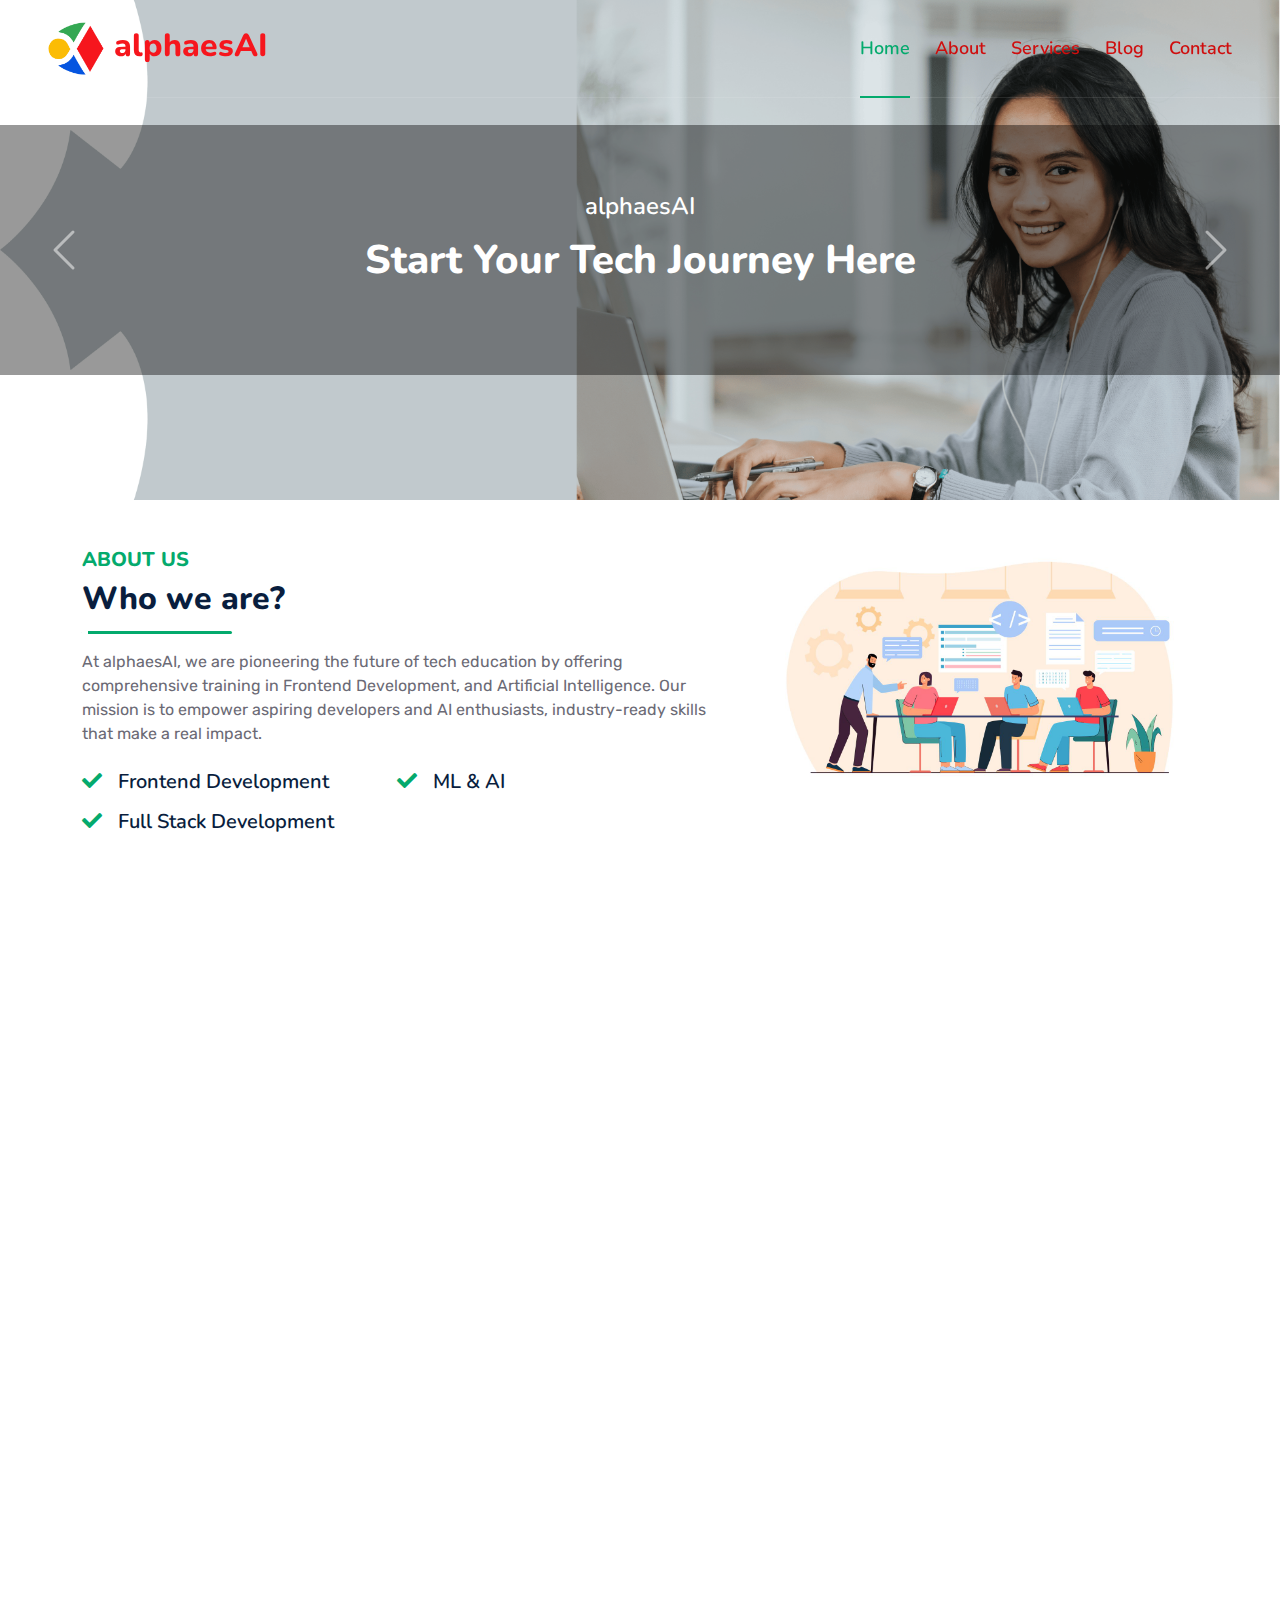
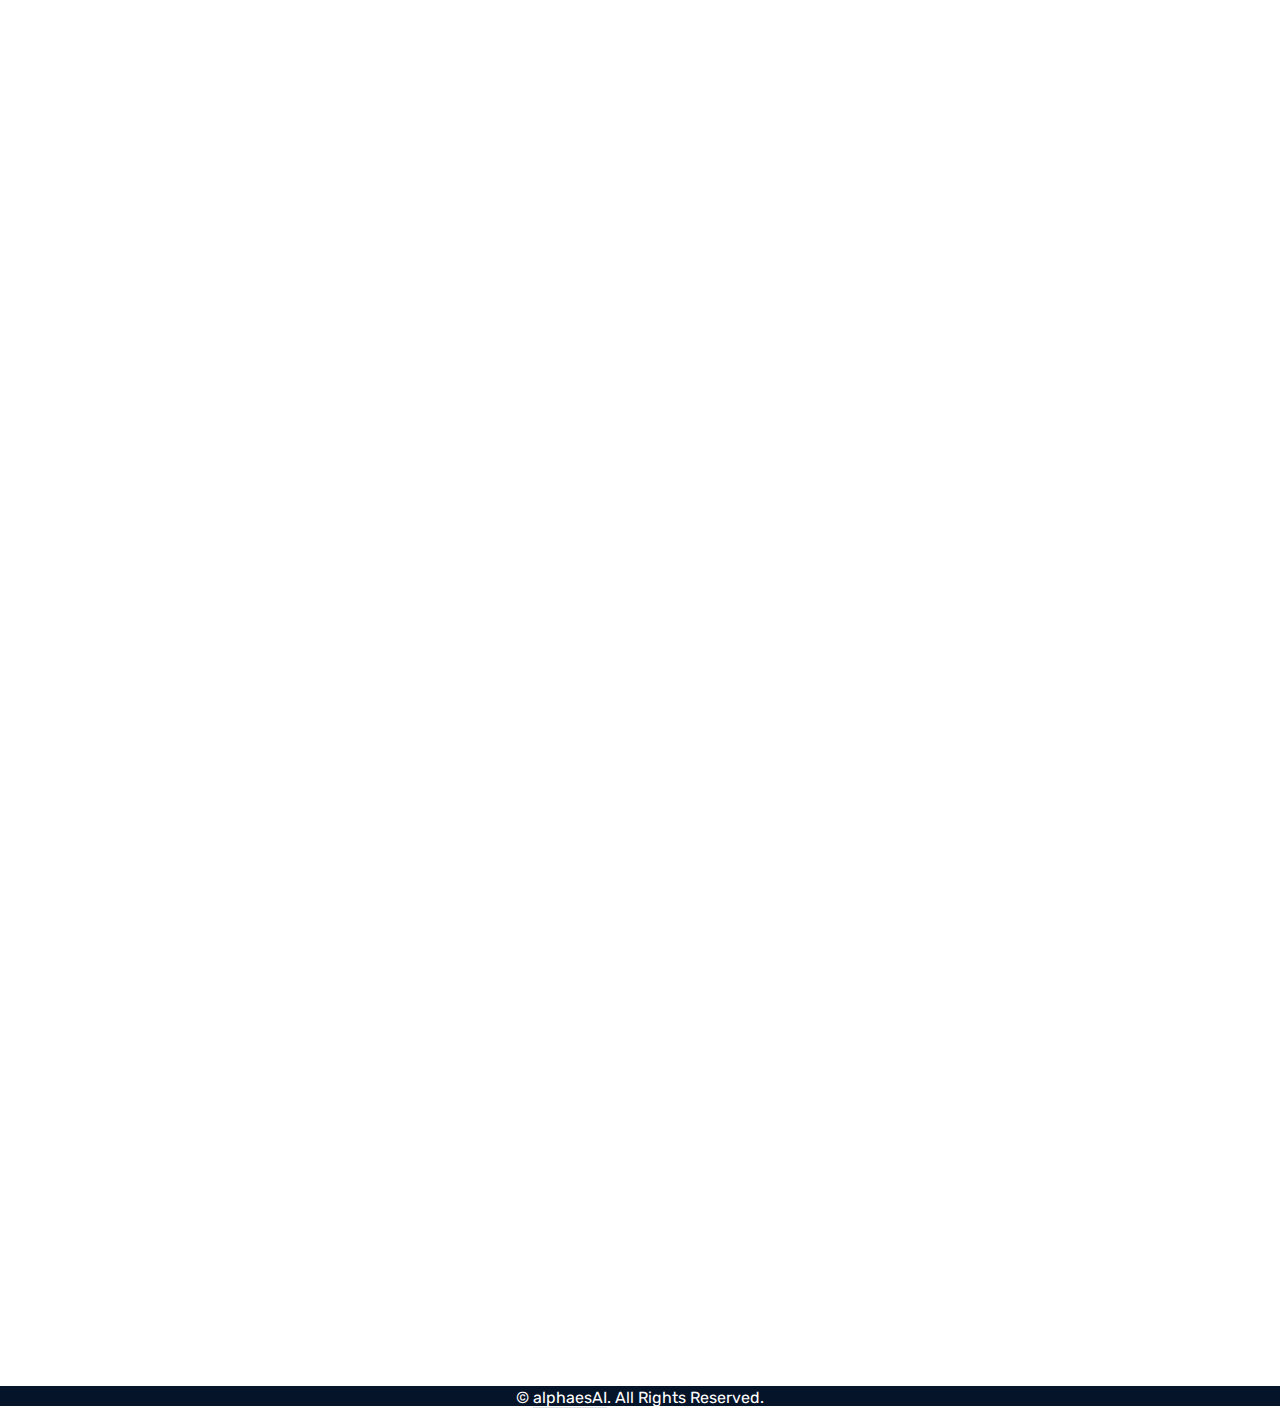
==== commit e5f947da: "add footer page" ====
--- a/index.html
+++ b/index.html
@@ -366,7 +366,7 @@
                         </div> -->
                         <img src="img\fullstack.png" class="mb-3">
                         <h4 class="mb-3">Fullstack Development</h4>
-                        <p class="m-0">Clinet & Server Side</p>
+                        <p class="m-0">Client & Server Side</p>
                         <!-- <a class="btn btn-lg btn-primary rounded" href="">
                             <i class="bi bi-arrow-right"></i>
                         </a> -->
@@ -801,83 +801,24 @@
     <!-- Vendor End -->
     
 
-    <!-- Footer Start -->
-    <div class="container-fluid text-light mt-5 wow fadeInUp" data-wow-delay="0.1s" style="background-color: #282a35 ;">
-    <div class="container">
-        <div class="row gx-5 pt-5">
-            <!-- Get In Touch Column -->
-            <div class="col-lg-4 col-md-6 mb-4">
-                <div class="section-title section-title-sm position-relative pb-3 mb-4">
-                    <h3 class=" mb-0" style="color: var(--light)">Get In Touch</h3>
-                </div>
-                <div class="d-flex mb-2">
-                    <i class="bi bi-geo-alt me-2" style="color: var(--primary);"></i>
-                    <p class="mb-0">Electronic City, Bangalore</p>
-                </div>
-                <div class="d-flex mb-2">
-                    <i class="bi bi-envelope-open me-2" style="color: var(--primary);"></i>
-                    <p class="mb-0">alphaesai@gmail.com</p>
-                </div>
-                <div class="d-flex mb-2">
-                    <i class="bi bi-telephone me-2" style="color: var(--primary);"></i>
-                    <p class="mb-0">+91 8220850596</p>
-                </div>
-                <div class="d-flex mt-4">
-                    <a class="btn btn-square me-2" style="background-color: var(--accent); color: white;" href="#"><i class="fab fa-youtube fw-normal"></i></a>
-                    <a class="btn btn-square me-2" style="background-color: var(--accent); color: white;" href="#"><i class="fab fa-linkedin-in fw-normal"></i></a>
-                    <a class="btn btn-square" style="background-color: var(--accent); color: white;" href="#"><i class="fab fa-instagram fw-normal"></i></a>
-                </div>
-            </div>
-
-            <!-- Quick Links Column -->
-            <div class="col-lg-4 col-md-6 mb-4">
-                <div class="section-title section-title-sm position-relative pb-3 mb-4">
-                    <h3 class=" mb-0"  style="color: var(--light)">Quick Links</h3>
-                </div>
-                <div class="link-animated d-flex flex-column justify-content-start">
-                    <a class="text-light mb-2" href="#"><i class="bi bi-arrow-right  me-2" style="color: var(--primary);"></i>Home</a>
-                    <a class="text-light mb-2" href="about.html"><i class="bi bi-arrow-right me-2" style="color: var(--primary);"></i>About Us</a>
-                    <a class="text-light mb-2" href="service.html"><i class="bi bi-arrow-right me-2" style="color: var(--primary);"></i>Our Services</a>
-                    <a class="text-light" href="contact.html"><i class="bi bi-arrow-right  me-2" style="color: var(--primary);"></i>Contact Us</a>
-                </div>
-            </div>
-
-            <!-- Sign Up Column -->
-            <div class="col-lg-4 col-md-12 mb-4">
-                <div class="section-title section-title-sm position-relative pb-3 mb-4">
-                    <h3 class=" mb-0"  style="color: var(--light)">Sign Up</h3>
-                </div>
-                <p class="mb-4">AlphaesAI is a dynamic platform for tech enthusiasts and professionals to enhance their skills through expertly designed courses.</p>
-                <form action="">
-                    <div class="input-group">
-                        <input type="text" class="form-control border-white p-3" placeholder="Your Email">
-                        <button class="btn " style="background-color: var(--accent); color: white;">Sign Up</button>
-                    </div>
-                </form>
-            </div>
-        </div>
-    </div>
-    </div>
-    <div class="container-fluid text-white" style="background: #061429;">
-    <div class="container ">
-        <div class="row ">
-            <div class="col-lg-8 col-md-6">
-                <div class="d-flex " style="height: 20px;">
-                    <p class="mb-0">&copy; <a class="text-white border-bottom" href="#">alphaesAI</a>. All Rights Reserved.</p>
-                </div>
-            </div>
-        </div>
-    </div>
-    </div>
-    <!-- Footer End -->
-    
-
+    <!-- footer -->
+    <div id="footer-placeholder"></div>
 
     <!-- Back to Top -->
     <a href="#" class="btn btn-lg  btn-lg-square rounded back-to-top" style="background-color: var(--accent); color: white;"><i class="bi bi-arrow-up"></i></a>
 
 
     <!-- JavaScript Libraries -->
+    <script>
+        document.addEventListener("DOMContentLoaded", () => {
+          fetch("footer.html")
+            .then(response => response.text())
+            .then(data => {
+              document.getElementById("footer-placeholder").innerHTML = data;
+            })
+            .catch(error => console.error("Error loading footer:", error));
+        });
+      </script>
     <script src="https://code.jquery.com/jquery-3.4.1.min.js"></script>
     <script src="https://cdn.jsdelivr.net/npm/bootstrap@5.0.0/dist/js/bootstrap.bundle.min.js"></script>
     <script src="lib/wow/wow.min.js"></script>
